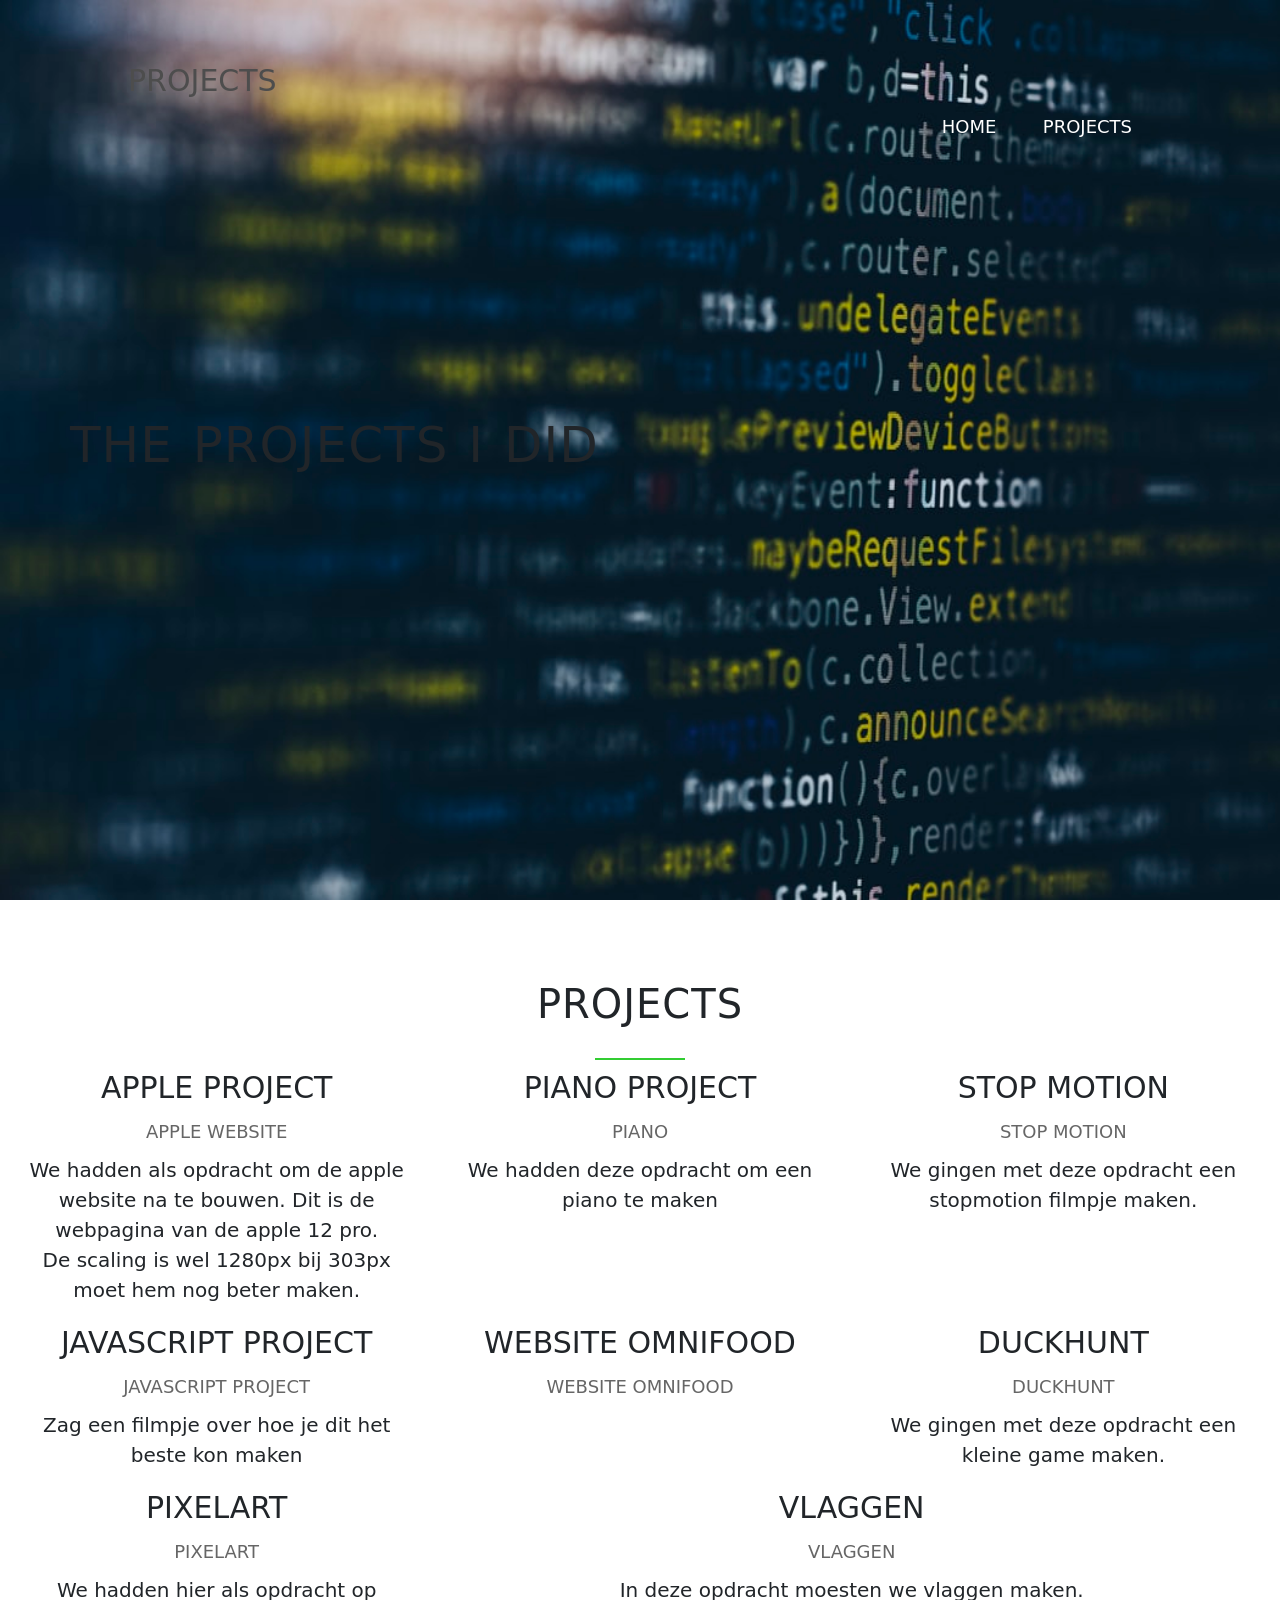
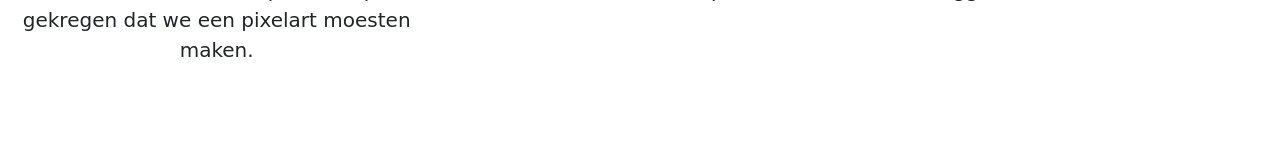
==== projects.html @ 907016bc "Portfolio update" ====
<html>
    <head>
        <link rel="stylesheet" type="text/css" href="css/style.css">
        <link rel="stylesheet" type="text/css" href="css/projecten1.css">
        <link href="https://cdn.jsdelivr.net/npm/bootstrap@5.1.3/dist/css/bootstrap.min.css" rel="stylesheet" integrity="sha384-1BmE4kWBq78iYhFldvKuhfTAU6auU8tT94WrHftjDbrCEXSU1oBoqyl2QvZ6jIW3" crossorigin="anonymous">
        <title>Projects</title>
        
    </head>
    <body>
        <header>
            <img src="foto/coding.jpg" alt="background" class="backgroundfoto">
            <nav>
                <ul class="main-nav">
                    <li><a href="index.html">Home</a></li>
                    <li><a href="projects.html">Projects</a></li>
                </ul>
                <div class="ah">
                    <h4>projects</h4>
                </div>
            </nav>
            <div class="htext">
                <h1>The projects I did</h1>
            </div>
        </header>
        <section class="What i do">
            <div class="containter projectsbox">
                <h2>Projects</h2>
                    <div class="rowp row">
                        <div class="col-sm-4">
                            <h4>Apple project </h4>
                            <li><a href="apple website/index.html" target="_blank">apple website</a></li>
                            <p>We hadden als opdracht om de apple website na te bouwen. Dit is de webpagina van de apple 12 pro.<br/>
                            De scaling is wel 1280px bij 303px moet hem nog beter maken.</p>
                        </div>
                        <div class="col-sm-4">
                            <h4>Piano project</h4>
                            <li><a href="piano/index.html" target="_blank">piano</a></li>
                            <p>We hadden deze opdracht om een piano te maken</p>
                        </div>
                        <div class="col-sm-4">
                            <h4>Stop motion</h4>
                            <li><a href="stopmotion/index.html" target="_blank">stop motion</a></li>
                            <p>We gingen met deze opdracht een stopmotion filmpje maken.</p>
                        </div>
                    </div>
                    <div class="rowp row">
                        <div class="col-sm-4">
                            <h4>Javascript Project</h4>
                            <li><a href="3d animation javascript/index.html" target="_blank">Javascript Project</a></li>
                            <p>Zag een filmpje over hoe je dit het beste kon maken</p>
                        </div>
                        <div class="col-sm-4">
                            <h4>Website omnifood</h4>
                            <li><a href="omnifood/index.html" target="_blank">Website omnifood</a></li>
                        </div>
                        <div class="col-sm-4">
                            <h4>Duckhunt</h4>
                            <li><a href="duckhunt/index.html" target="_blank">duckhunt</a></li>
                            <p>We gingen met deze opdracht een kleine game maken.</p>
                        </div>
                        
                    </div>
                    <div class="rowp row">
                        <div class="pixelart col-sm-4">
                            <h4>Pixelart</h4>
                            <li><a href="pixelart/index.html" target="_blank">pixelart</a></li>
                            <p>We hadden hier als opdracht op gekregen dat we een pixelart moesten maken.</p>
                        </div>
                        <div class="vlaggen col">
                            <h4>Vlaggen</h4>
                            <li><a href="vlaggen/index.html" target="_blank">vlaggen</a></li>
                            <p>In deze opdracht moesten we vlaggen maken.</p>
                        </div>
                    </div>
            </div>
        </section>
    </body>
</html>
---- css/style.css ----
* {
    margin: 0;
    padding: 0;
    -webkit-box-sizing: border-box;
    box-sizing: border-box;
    }
html,
body{
    background-color: #f2f2f2;
    color: #4e4e4e;
    font-family: 'lato', 'Arial', sans-serif;
    font-weight: 300;
    font-size: 20px;
    text-rendering: optimizeLegibility;
    overflow-x: hidden;
}
/*--text--*/

h1,
h2,
h3,
h4{  
    font-weight: 300;
    text-transform: uppercase;
}
h1 {
    margin-top: 0;
    margin-bottom: 20px;
    color: #fff;
    font-size: 240%;
    word-spacing: 3px;
    letter-spacing: 1px;
}
h2{
    font-size: 180%;
    word-spacing: 2px;
    text-align: center;
    margin-bottom: 30px;
    letter-spacing: 1px;
}
h3{
    font-size: 110%; 
    margin-bottom: 10px;
    margin-top: 10px;
}
h4{
    font-size: 50%; 
    margin-bottom: 10px;
    margin-top: 10px;
}
h2:after {
    display: block;
    height: 2px;
    background-color: limegreen;
    content: " ";
    width: 90px;
    margin: 0 auto;
    margin-top: 30px;
}
/*--reusable compomets--*/
.rowp{
    margin: 0 auto;
    text-align: center;
    }
section{
    padding: 80px 0;
    }
/*---header---*/
.backgroundfoto{
    margin: 0;
    padding: 0;
    width: 100%;
    height: 100%;
}
header{
    background-size: cover;
    background-position: center;
    height: 100vh;
}
.htext{
    position: absolute;
    width: 1140px;
    top:50%;
    left: 50%;
    -webkit-transform: translate(-50%, -50%);
    transform: translate(-50%, -50%);
}
.ah{
    color: #4d4d4d;
    position: absolute;
    top: 7%;
    left: 10%;
}
.ah:hover{
    color: #666666;
}
/*---main-nav---*/
.main-nav{
    position: absolute;
    top: 7%;
    right: 10%;
    list-style: none; 
    margin-top: 30px;
}
.main-nav li {
    display: inline-block;
    margin: 20px;  
}
.main-nav li a:link, 
.main-nav li a:visited {
    padding: 4px 0;
    color: #fff;
    text-decoration: none;
    text-transform: uppercase;
    font-size: 90%;
    border-bottom: 2px solid transparent;
    -webkit-transition: border-bottom 0.5s;
    transition: border-bottom 0.5s;
}
.main-nav li a:hover, 
.main-nav li a:active {
border-bottom: 2px solid #2d862d;
}
ion-icon {
    font-size: 55px;
    color:#2d862d;
}
form{
    float: right;
}
.language{
    text-align: center;
}


/*--language--*/
.languaget{
    margin-left: 20px;
    margin-right: 20px;
    
}
.languagec{
    float: left;
    width: 46%;
}

/*--projecten--*/
.projectsbox li{
    padding-bottom: 9px;
}
.projectsbox li a:link,
.projectsbox li a:visited{
    padding: 4px 0;
    color: #666666;
    text-decoration: none;
    text-transform: uppercase;
    font-size: 90%;
    border-bottom: 2px solid transparent;
    -webkit-transition: border-bottom 0.5s;
    transition: border-bottom 0.5s;
}
.projectsbox li a:hover, 
.projectsbox li a:active {
border-bottom: 2px solid #2d862d;
}

.projectsbox{
    margin-left: 20px;
    margin-right: 20px;
}
.projectsbox li{
    text-decoration: none;
    list-style: none;
}
/*--projecten--*/

.infon{
    margin-bottom: 0;
}
.info{
    margin-bottom: 0;
}
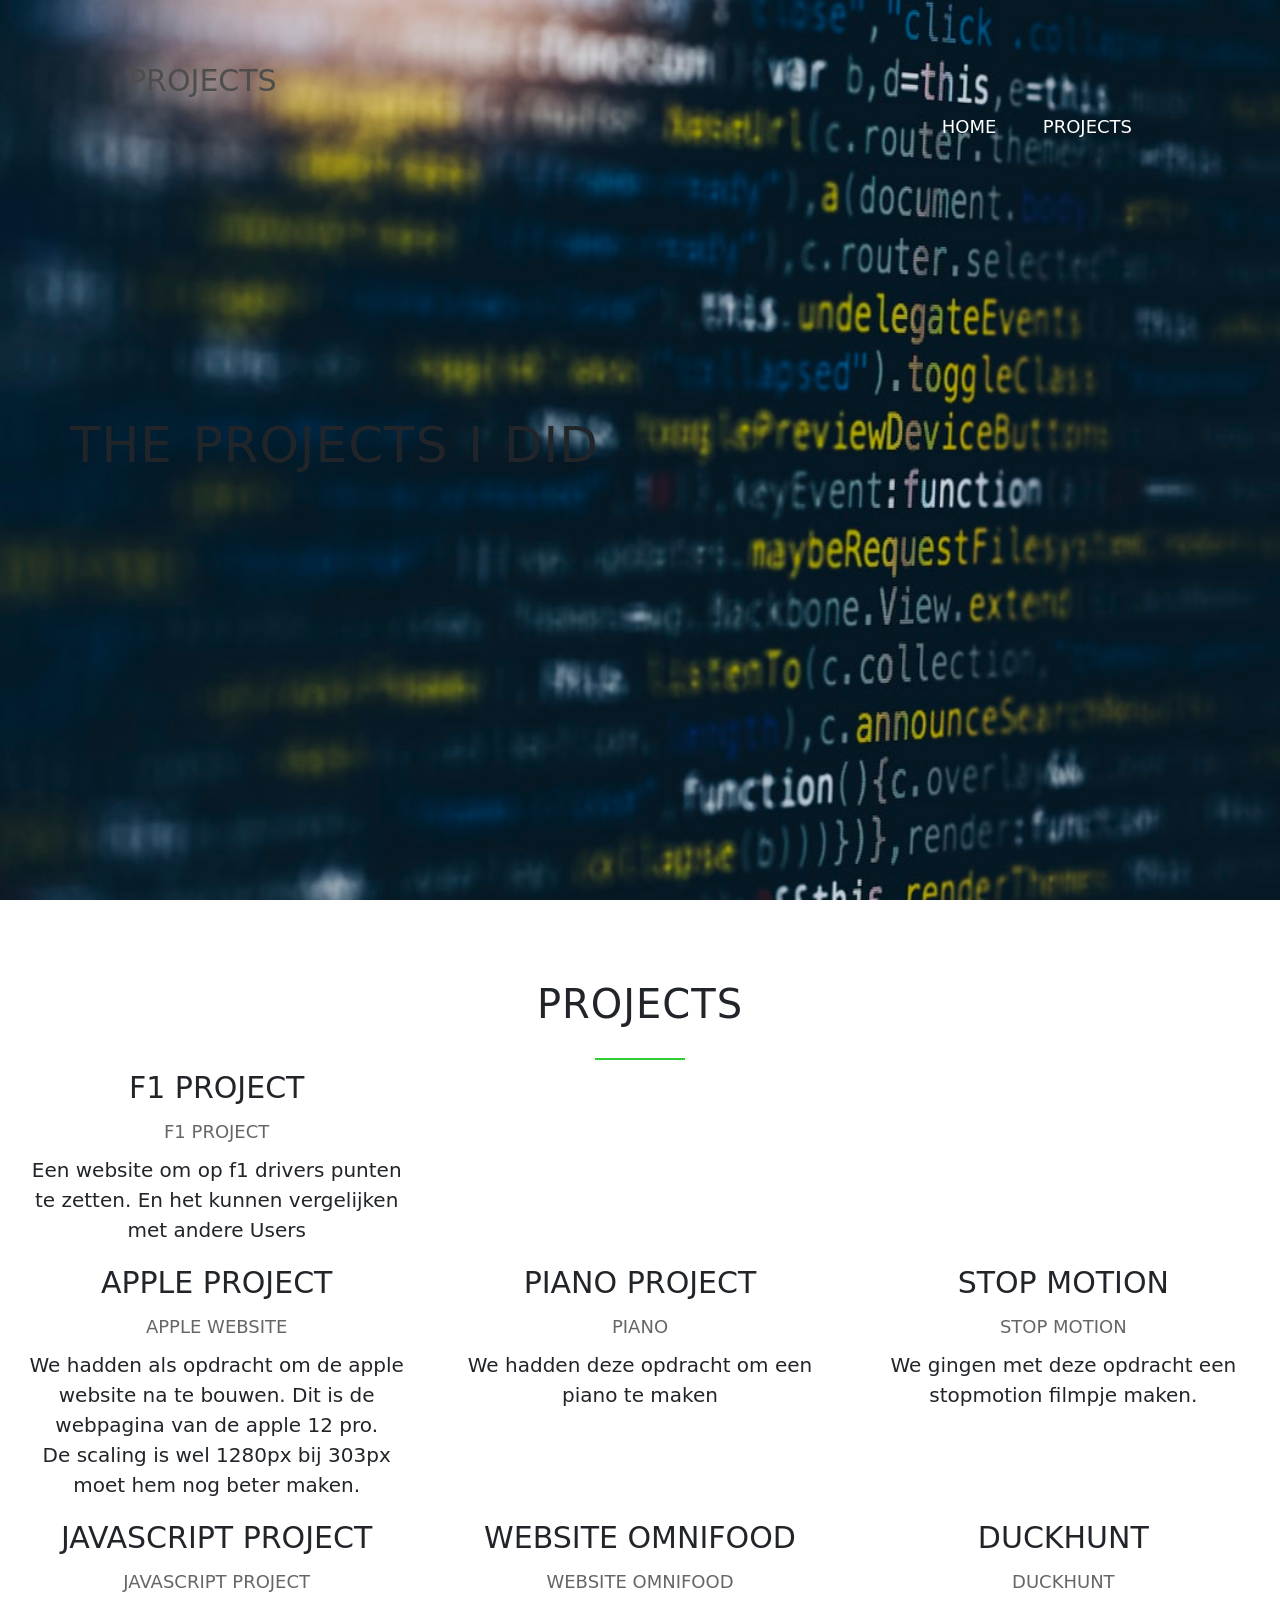
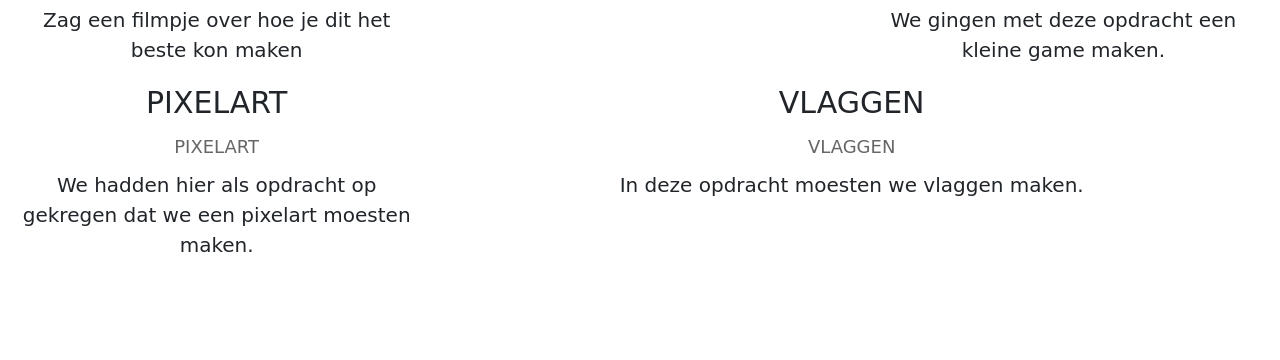
==== commit e8a4e1b4: "html, F1 project toegevoegt" ====
--- a/projects.html
+++ b/projects.html
@@ -25,7 +25,15 @@
         <section class="What i do">
             <div class="containter projectsbox">
                 <h2>Projects</h2>
-                    <div class="rowp row">
+                    <div class="rowproject row">
+
+                        <div class="col-sm-4">
+                            <h4>F1 project</h4>
+                            <li><a href="https://github.com/RafaelOudshoorn/f1-dr-ho-s" target="_blank">F1 project</a></li>
+                            <p>Een website om op f1 drivers punten te zetten. En het kunnen vergelijken met andere Users</p>
+                        </div>
+                    </div>
+                    <div class="rowproject row">
                         <div class="col-sm-4">
                             <h4>Apple project </h4>
                             <li><a href="apple website/index.html" target="_blank">apple website</a></li>
@@ -43,7 +51,7 @@
                             <p>We gingen met deze opdracht een stopmotion filmpje maken.</p>
                         </div>
                     </div>
-                    <div class="rowp row">
+                    <div class="rowproject row">
                         <div class="col-sm-4">
                             <h4>Javascript Project</h4>
                             <li><a href="3d animation javascript/index.html" target="_blank">Javascript Project</a></li>
@@ -60,7 +68,7 @@
                         </div>
                         
                     </div>
-                    <div class="rowp row">
+                    <div class="rowproject row">
                         <div class="pixelart col-sm-4">
                             <h4>Pixelart</h4>
                             <li><a href="pixelart/index.html" target="_blank">pixelart</a></li>
--- a/css/style.css
+++ b/css/style.css
@@ -58,7 +58,7 @@
     margin-top: 30px;
 }
 /*--reusable compomets--*/
-.rowp{
+.rowproject{
     margin: 0 auto;
     text-align: center;
     }
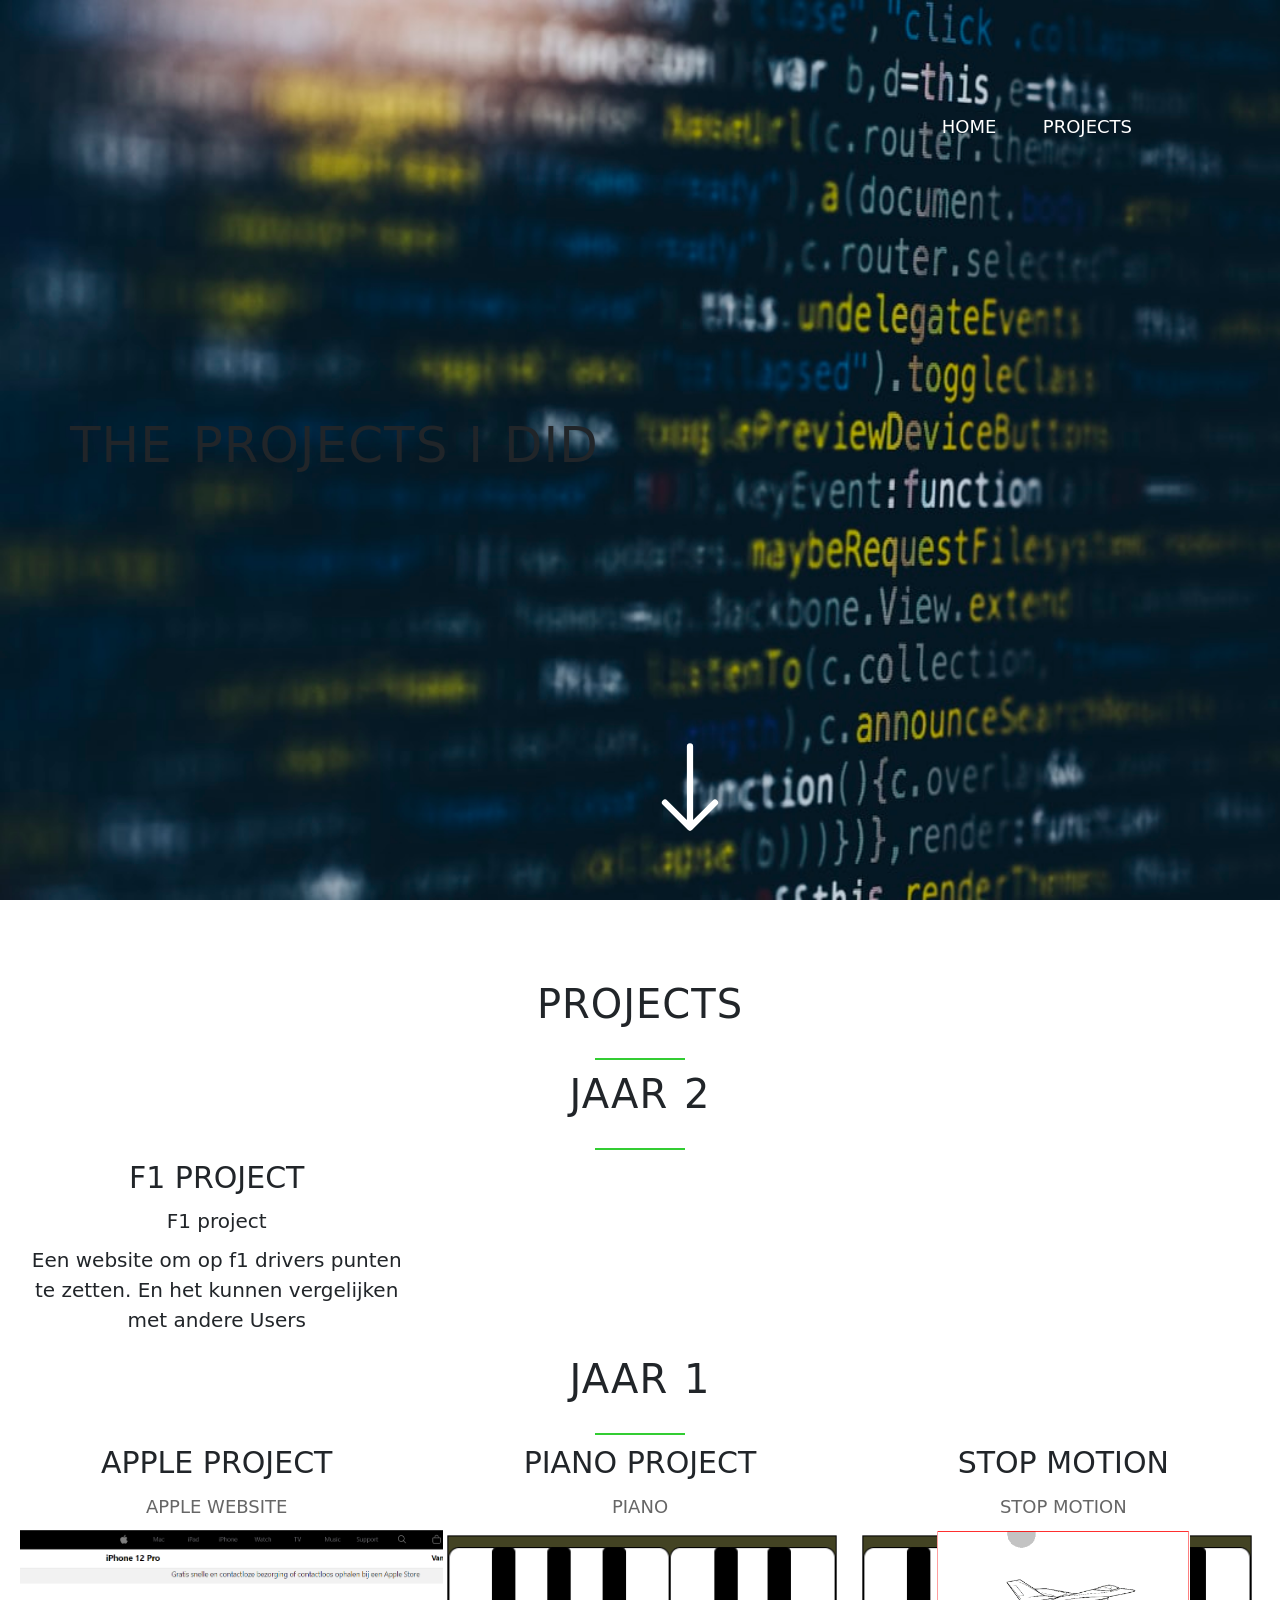
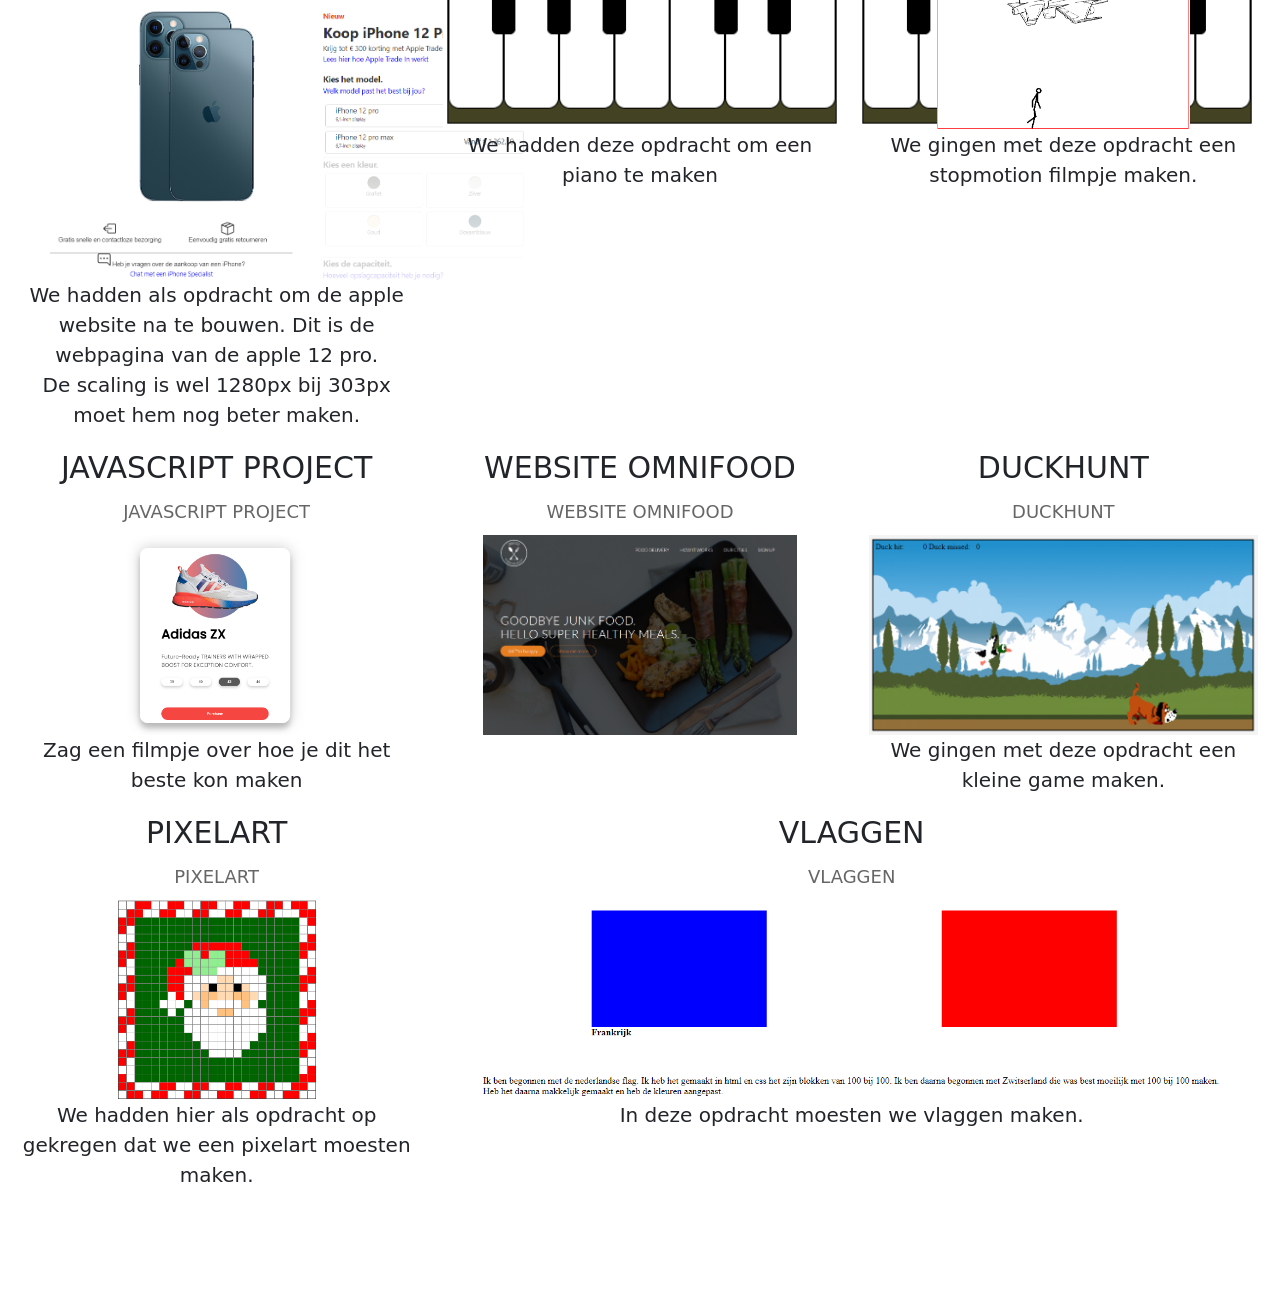
==== commit 2909396b: "Update Portfolio" ====
--- a/projects.html
+++ b/projects.html
@@ -14,40 +14,43 @@
                     <li><a href="index.html">Home</a></li>
                     <li><a href="projects.html">Projects</a></li>
                 </ul>
-                <div class="ah">
-                    <h4>projects</h4>
-                </div>
             </nav>
             <div class="htext">
                 <h1>The projects I did</h1>
             </div>
+            <img src = "foto/arrow-down.svg" class="arrow">
         </header>
         <section class="What i do">
             <div class="containter projectsbox">
                 <h2>Projects</h2>
+                <h2>Jaar 2</h2>
                     <div class="rowproject row">
 
                         <div class="col-sm-4">
                             <h4>F1 project</h4>
-                            <li><a href="https://github.com/RafaelOudshoorn/f1-dr-ho-s" target="_blank">F1 project</a></li>
+                            <li><a src="https://github.com/RafaelOudshoorn/f1-dr-ho-s" target="_blank">F1 project</a></li>
                             <p>Een website om op f1 drivers punten te zetten. En het kunnen vergelijken met andere Users</p>
                         </div>
                     </div>
+                    <h2>Jaar 1</h2>
                     <div class="rowproject row">
                         <div class="col-sm-4">
                             <h4>Apple project </h4>
                             <li><a href="apple website/index.html" target="_blank">apple website</a></li>
+                            <img src="foto/Apple.png" class="projectimgapple">
                             <p>We hadden als opdracht om de apple website na te bouwen. Dit is de webpagina van de apple 12 pro.<br/>
                             De scaling is wel 1280px bij 303px moet hem nog beter maken.</p>
                         </div>
                         <div class="col-sm-4">
                             <h4>Piano project</h4>
                             <li><a href="piano/index.html" target="_blank">piano</a></li>
+                            <img src="foto/piano project.png" class="projectimg">
                             <p>We hadden deze opdracht om een piano te maken</p>
                         </div>
                         <div class="col-sm-4">
                             <h4>Stop motion</h4>
                             <li><a href="stopmotion/index.html" target="_blank">stop motion</a></li>
+                            <img src="foto/stop motion.png" class="projectimg">
                             <p>We gingen met deze opdracht een stopmotion filmpje maken.</p>
                         </div>
                     </div>
@@ -55,15 +58,18 @@
                         <div class="col-sm-4">
                             <h4>Javascript Project</h4>
                             <li><a href="3d animation javascript/index.html" target="_blank">Javascript Project</a></li>
+                            <img src="foto/Javascript course.png" class="projectimg">
                             <p>Zag een filmpje over hoe je dit het beste kon maken</p>
                         </div>
                         <div class="col-sm-4">
                             <h4>Website omnifood</h4>
                             <li><a href="omnifood/index.html" target="_blank">Website omnifood</a></li>
+                            <img src="foto/omifood course.png" class="projectimg">
                         </div>
                         <div class="col-sm-4">
                             <h4>Duckhunt</h4>
                             <li><a href="duckhunt/index.html" target="_blank">duckhunt</a></li>
+                            <img src="foto/duckhunt.png" class="projectimg">
                             <p>We gingen met deze opdracht een kleine game maken.</p>
                         </div>
                         
@@ -72,11 +78,13 @@
                         <div class="pixelart col-sm-4">
                             <h4>Pixelart</h4>
                             <li><a href="pixelart/index.html" target="_blank">pixelart</a></li>
+                            <img src="foto/pixelart.png" class="projectimg"/>
                             <p>We hadden hier als opdracht op gekregen dat we een pixelart moesten maken.</p>
                         </div>
                         <div class="vlaggen col">
                             <h4>Vlaggen</h4>
                             <li><a href="vlaggen/index.html" target="_blank">vlaggen</a></li>
+                            <img src="foto/vlaggen.png" class="projectimg"/>
                             <p>In deze opdracht moesten we vlaggen maken.</p>
                         </div>
                     </div>
--- a/css/style.css
+++ b/css/style.css
@@ -85,15 +85,7 @@
     -webkit-transform: translate(-50%, -50%);
     transform: translate(-50%, -50%);
 }
-.ah{
-    color: #4d4d4d;
-    position: absolute;
-    top: 7%;
-    left: 10%;
-}
-.ah:hover{
-    color: #666666;
-}
+
 /*---main-nav---*/
 .main-nav{
     position: absolute;
@@ -131,6 +123,22 @@
 .language{
     text-align: center;
 }
+.arrow{
+    height: 100px;
+    width: 100px;
+    position: absolute;
+    bottom: 7%;
+    left: 50%;
+    animation: MoveUpDown 2s linear infinite;
+}
+@keyframes MoveUpDown {
+    0%, 100% {
+      bottom: 7%;
+    }
+    50% {
+      bottom: 4%;
+    }
+  }
 
 
 /*--language--*/
@@ -172,6 +180,12 @@
     text-decoration: none;
     list-style: none;
 }
+.projectimg{
+    height: 200px;
+}
+.projectimgapple{
+    height: 350px;
+}
 /*--projecten--*/
 
 .infon{
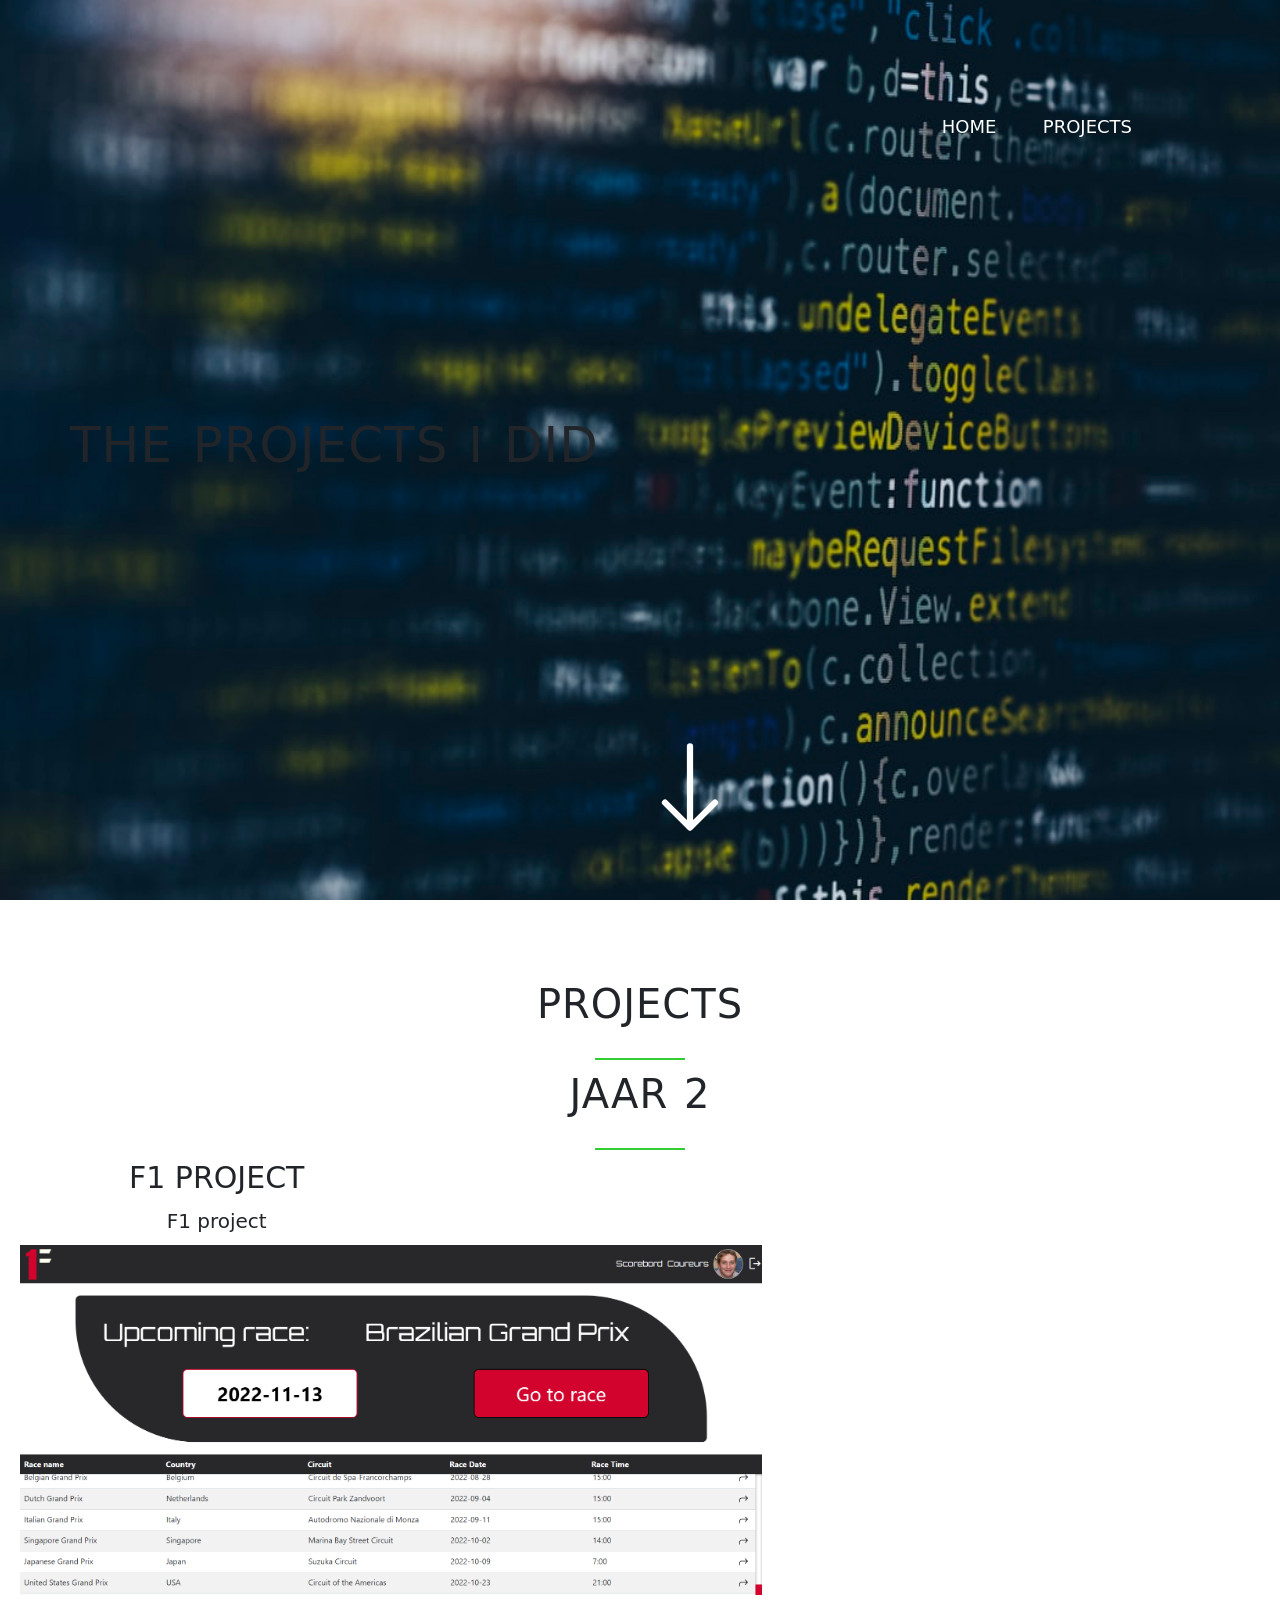
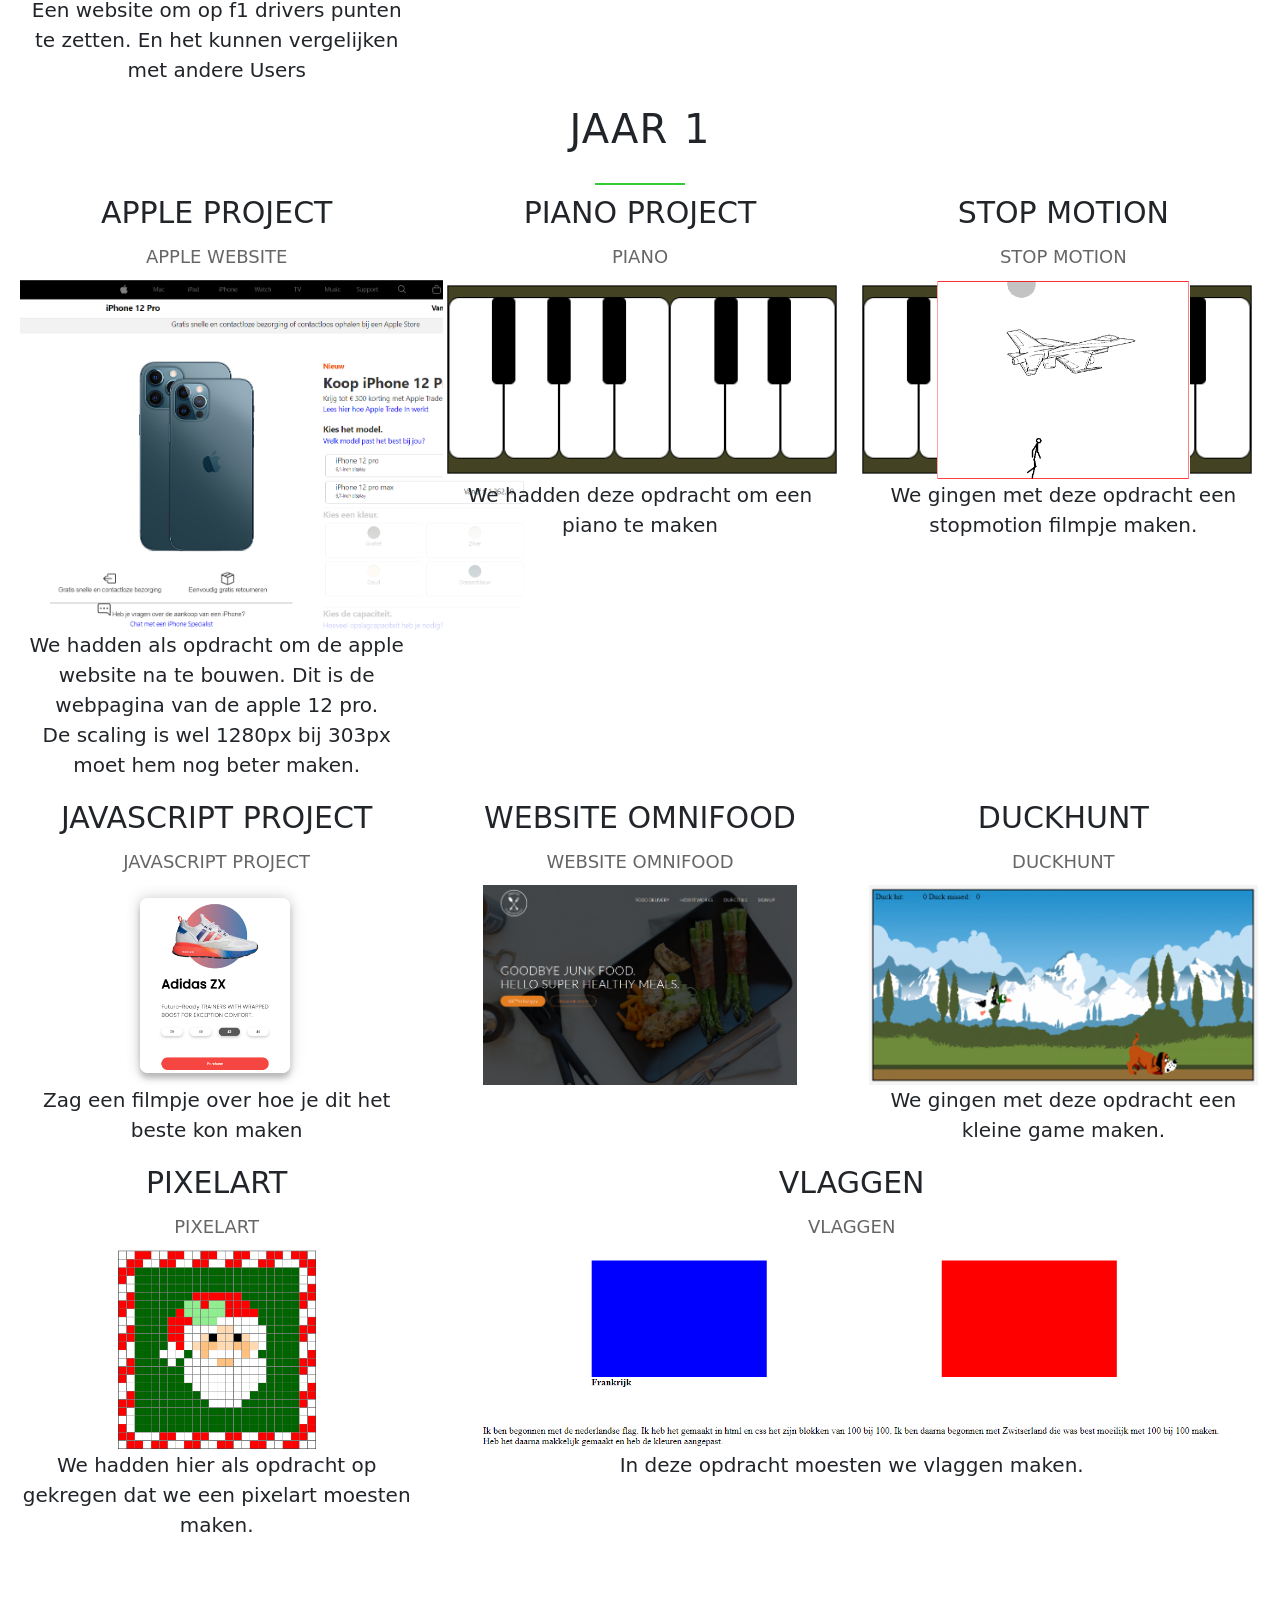
==== commit cd04cb9a: "Update f1 foto" ====
--- a/projects.html
+++ b/projects.html
@@ -29,6 +29,7 @@
                         <div class="col-sm-4">
                             <h4>F1 project</h4>
                             <li><a src="https://github.com/RafaelOudshoorn/f1-dr-ho-s" target="_blank">F1 project</a></li>
+                            <img src="foto/F1.png" class="projectimgapple">
                             <p>Een website om op f1 drivers punten te zetten. En het kunnen vergelijken met andere Users</p>
                         </div>
                     </div>
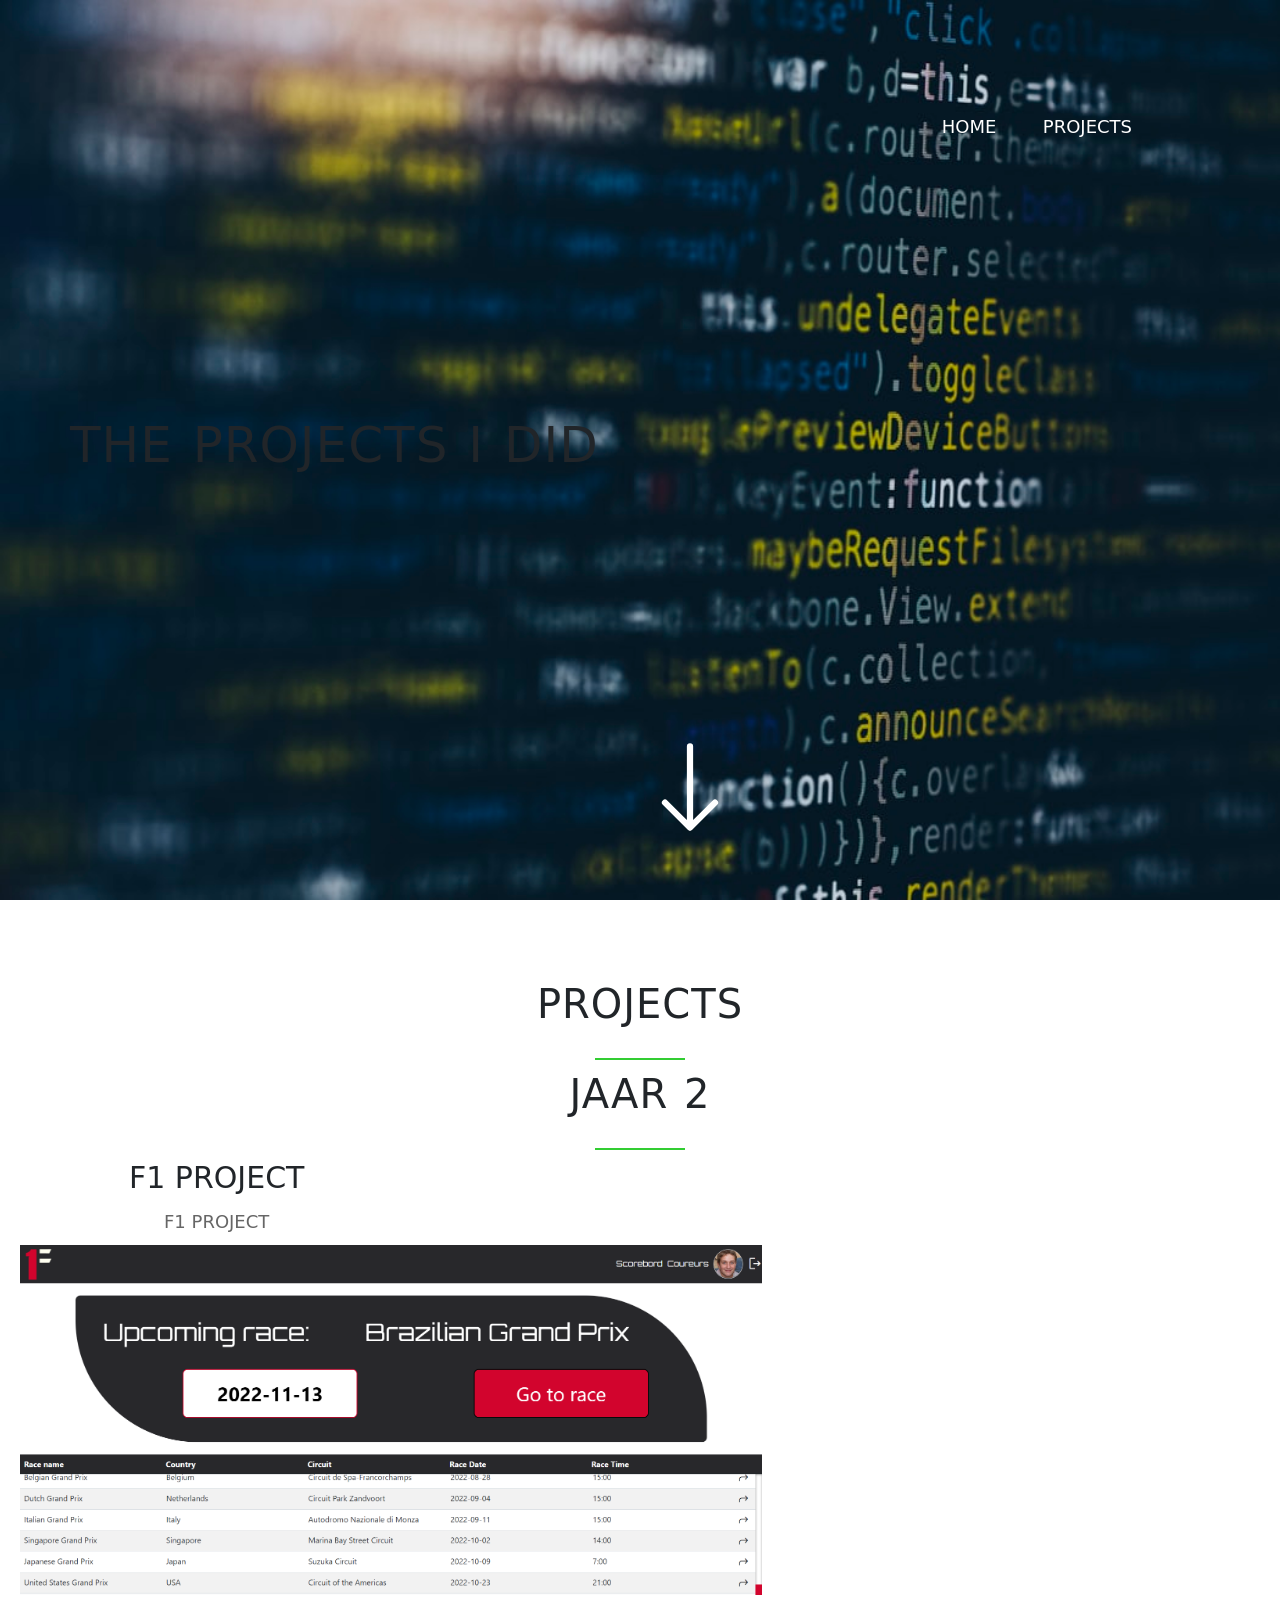
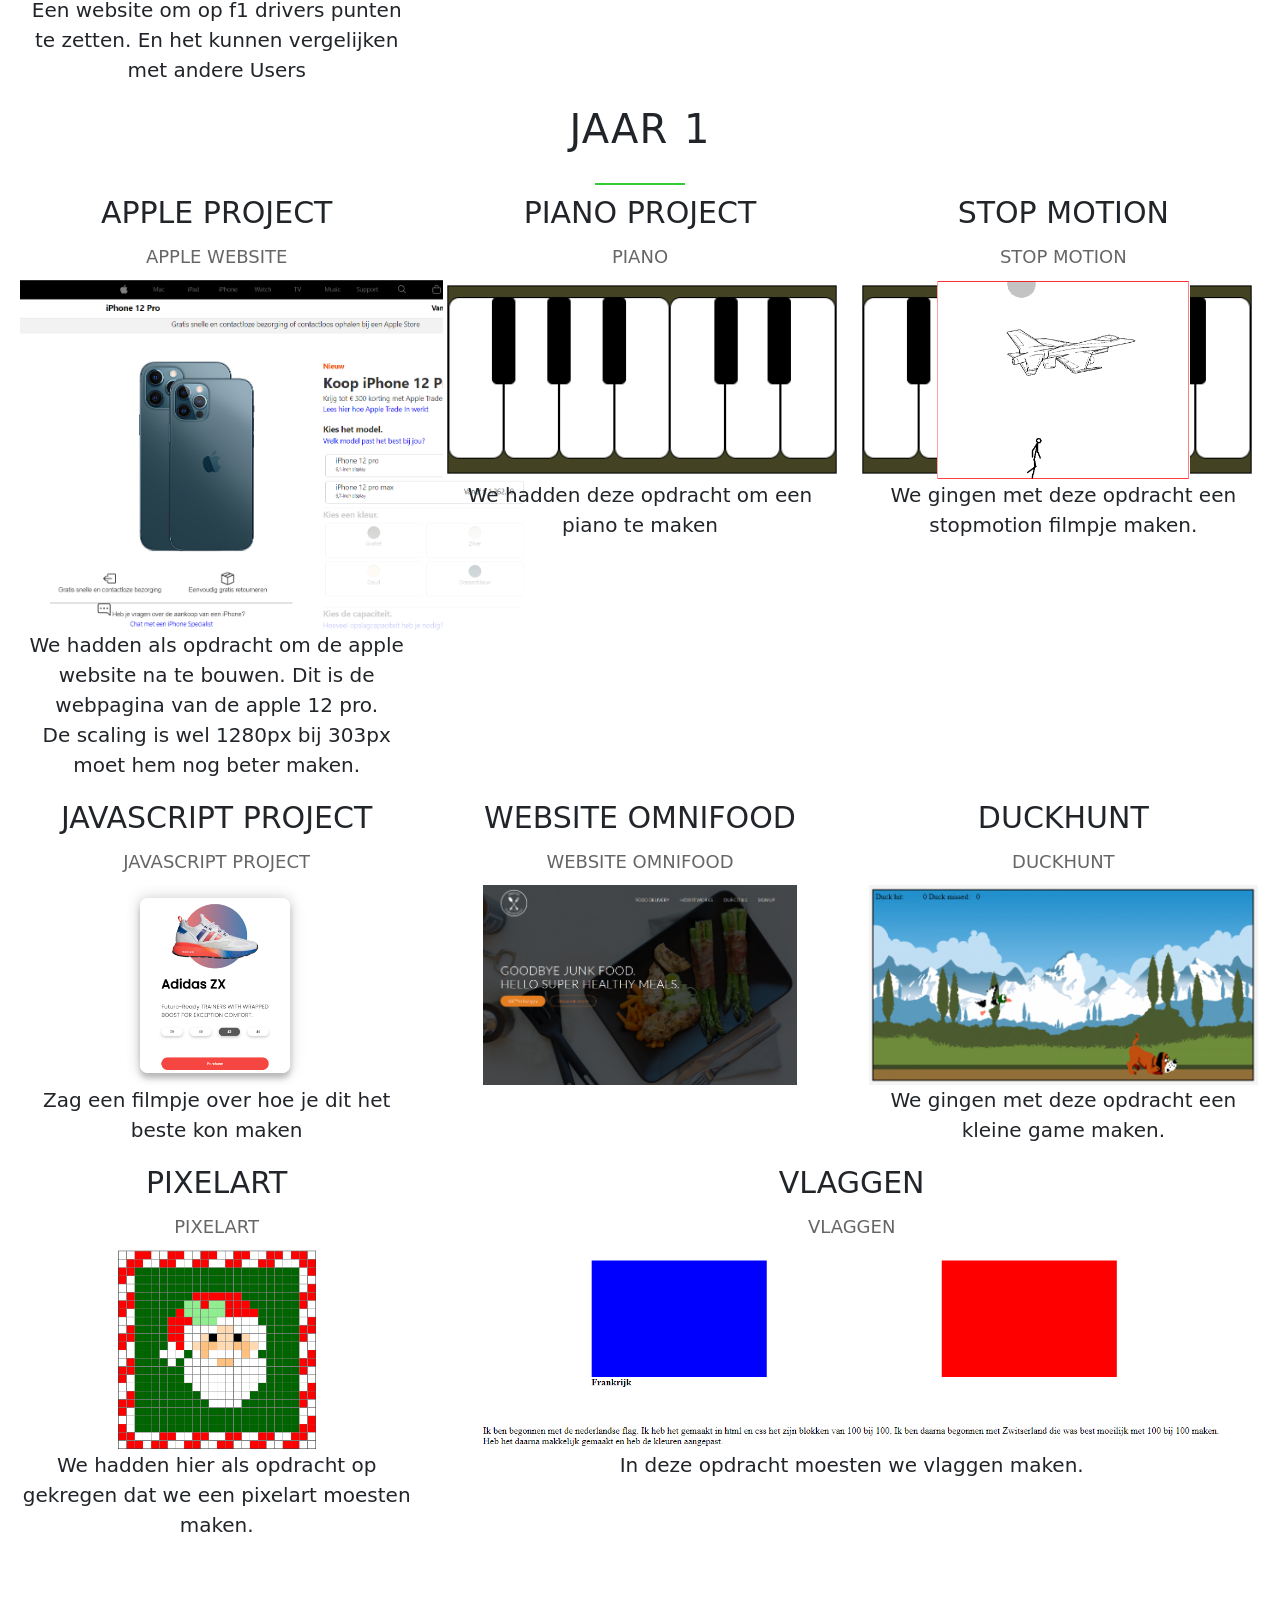
==== commit 12842a36: "Update project" ====
--- a/projects.html
+++ b/projects.html
@@ -28,7 +28,7 @@
 
                         <div class="col-sm-4">
                             <h4>F1 project</h4>
-                            <li><a src="https://github.com/RafaelOudshoorn/f1-dr-ho-s" target="_blank">F1 project</a></li>
+                            <li><a href="https://github.com/RafaelOudshoorn/f1-dr-ho-s" target="_blank">F1 project</a></li>
                             <img src="foto/F1.png" class="projectimgapple">
                             <p>Een website om op f1 drivers punten te zetten. En het kunnen vergelijken met andere Users</p>
                         </div>
